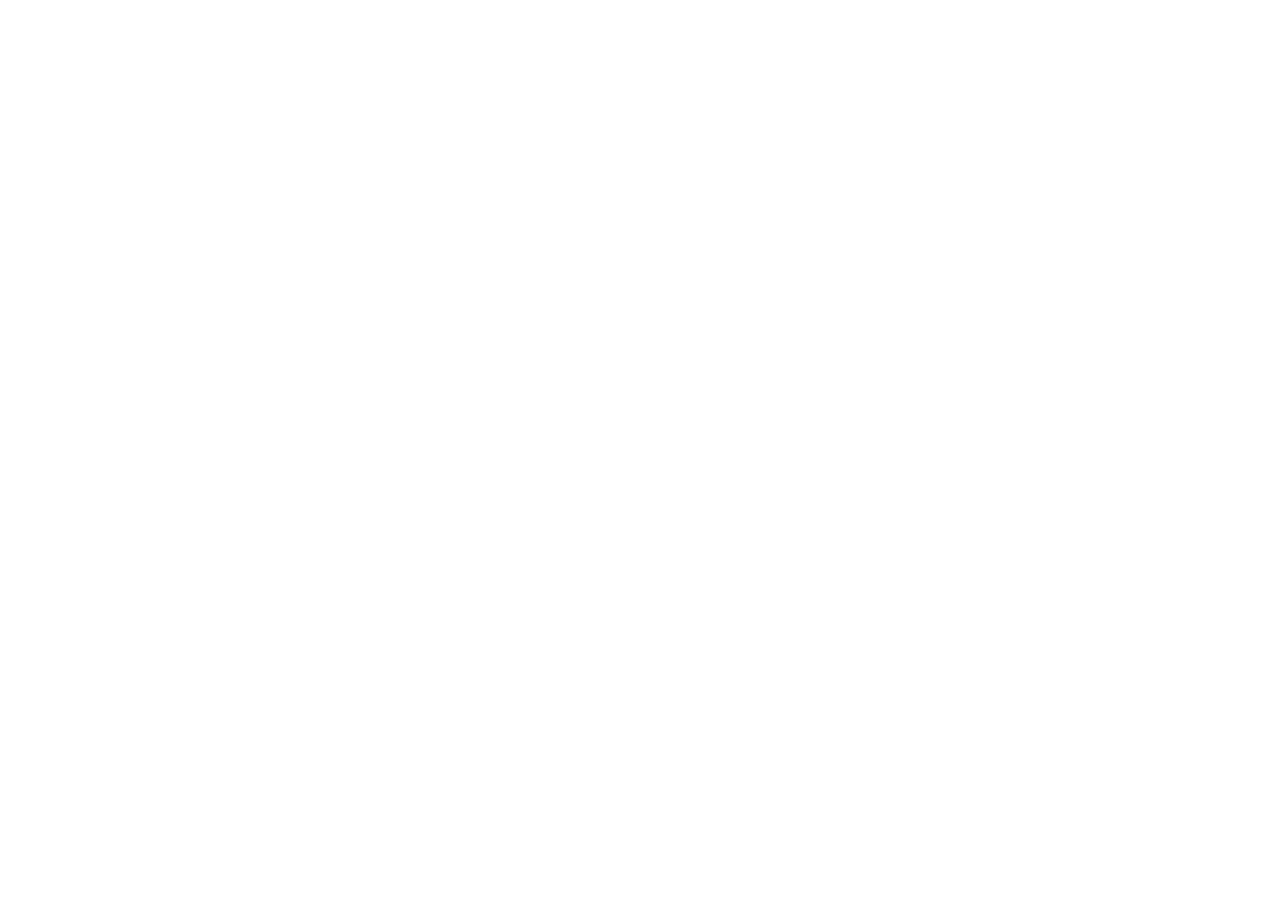
==== admin/index.html @ d8cb73a2 "Add files via upload" ====
<!doctype html>
<html lang="sr"><head><meta charset="utf-8"><meta name="viewport" content="width=device-width,initial-scale=1"><meta name="robots" content="noindex"><title>Admin | Top Montaža</title></head>
<body><script src="https://unpkg.com/@sveltia/cms/dist/sveltia-cms.js"></script></body></html>
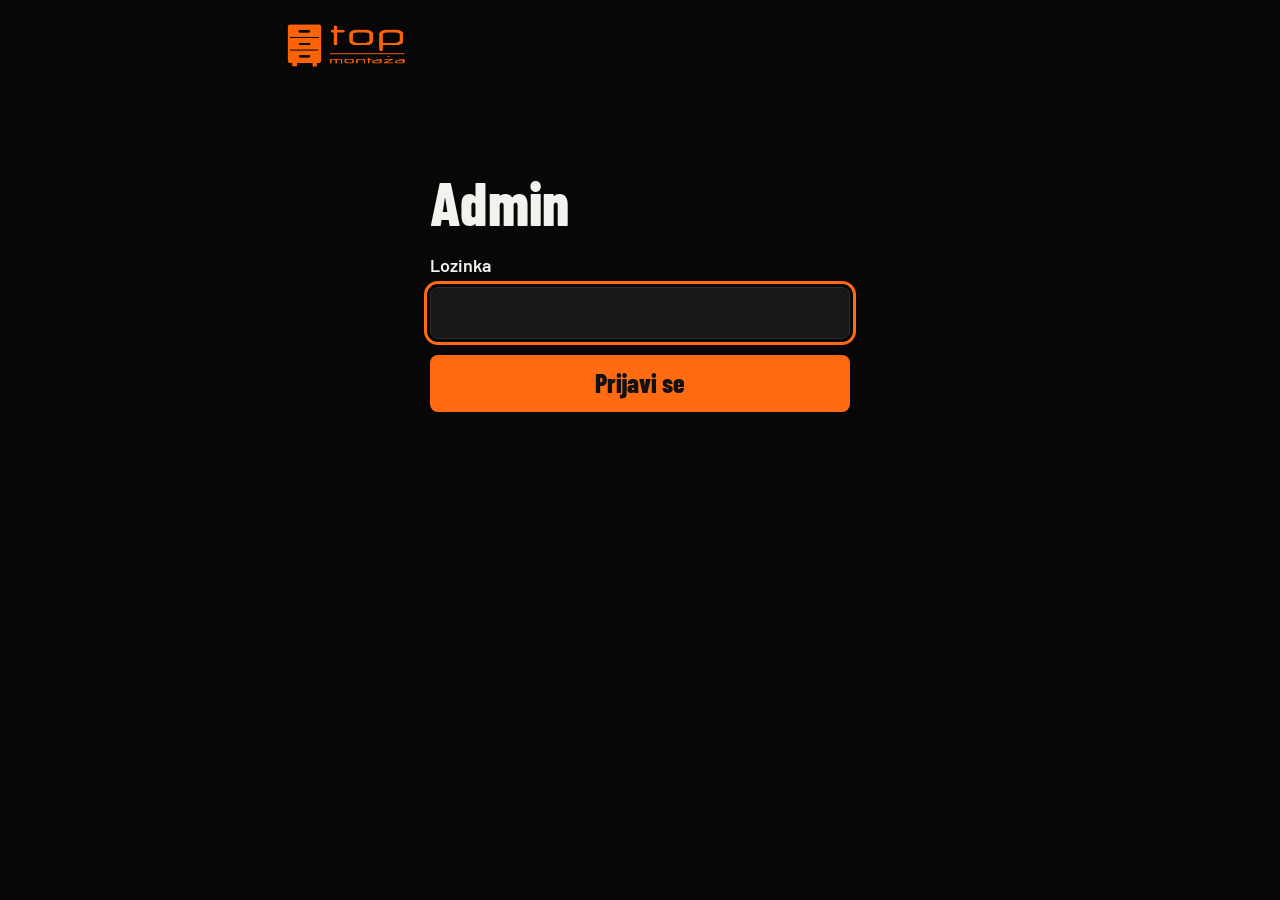
==== commit e96c7df4: "Razdvoji CSS/JS, novi hero, admin sa lozinkom, domen topmontaza.rs - index.html razdvojen na css/sty" ====
--- a/admin/index.html
+++ b/admin/index.html
@@ -1,3 +1,52 @@
-<!doctype html>
-<html lang="sr"><head><meta charset="utf-8"><meta name="viewport" content="width=device-width,initial-scale=1"><meta name="robots" content="noindex"><title>Admin | Top Montaža</title></head>
-<body><script src="https://unpkg.com/@sveltia/cms/dist/sveltia-cms.js"></script></body></html>
+<!DOCTYPE html>
+<html lang="sr-Latn">
+<head>
+<meta charset="utf-8">
+<meta name="viewport" content="width=device-width, initial-scale=1, viewport-fit=cover">
+<meta name="robots" content="noindex,nofollow">
+<title>Admin | Top Montaža</title>
+<meta name="theme-color" content="rgb(7, 7, 7)">
+<link rel="icon" href="/favicon.png" sizes="48x48">
+<link rel="preconnect" href="https://fonts.googleapis.com">
+<link rel="preconnect" href="https://fonts.gstatic.com" crossorigin>
+<link href="https://fonts.googleapis.com/css2?family=Barlow+Condensed:wght@600;700;800&family=Barlow:wght@400;500;600&display=swap" rel="stylesheet">
+<link rel="stylesheet" href="/admin/admin.css">
+</head>
+<body>
+<div class="wrap">
+  <header>
+    <a class="logo" href="/"><img src="/logo.png" width="572" height="253" alt="Top Montaža"></a>
+    <button id="logout" class="ghost" type="button" hidden>Odjavi se</button>
+  </header>
+
+  <form id="login" hidden>
+    <h1>Admin</h1>
+    <label for="password">Lozinka</label>
+    <input id="password" type="password" autocomplete="current-password" required>
+    <button class="primary" type="submit">Prijavi se</button>
+    <p class="msg" id="login-msg" role="alert"></p>
+  </form>
+
+  <main id="panel" hidden>
+    <h1>Slike radova</h1>
+    <div class="tabs" id="tabs" role="tablist"></div>
+
+    <label class="pick primary" for="files">Dodaj slike</label>
+    <input id="files" type="file" accept="image/*" multiple hidden>
+
+    <div id="queue-box" hidden>
+      <ul class="queue" id="queue"></ul>
+      <div class="row">
+        <button id="send" class="primary" type="button">Pošalji</button>
+        <button id="cancel" class="ghost" type="button">Odustani</button>
+      </div>
+    </div>
+    <p class="msg" id="msg" role="status"></p>
+
+    <h2 id="count"></h2>
+    <div class="grid" id="grid"></div>
+  </main>
+</div>
+<script src="/admin/admin.js" defer></script>
+</body>
+</html>
--- a/admin/admin.css
+++ b/admin/admin.css
@@ -0,0 +1,60 @@
+:root{
+  --bg:rgb(7, 7, 7); --panel:#181818; --line:#2a2a2a; --text:#f4f2ee; --muted:#b3aea6;
+  --accent:#ff6a13; --accent-ink:#111; --danger:#ff5a4d;
+  --display:"Barlow Condensed","Arial Narrow",Impact,sans-serif;
+  --body:"Barlow",system-ui,-apple-system,"Segoe UI",Arial,sans-serif;
+  box-sizing:border-box;
+  padding-top:env(safe-area-inset-top,0px);
+}
+*,*::before,*::after{box-sizing:inherit}
+[hidden]{display:none!important}
+body{margin:0;background:var(--bg);color:var(--text);font-family:var(--body);font-size:18px;line-height:1.5;padding-bottom:calc(40px + env(safe-area-inset-bottom,0px))}
+.wrap{max-width:760px;margin:0 auto;padding:0 18px}
+h1,h2{font-family:var(--display);line-height:1;margin:0;letter-spacing:.005em}
+h1{font-size:clamp(40px,9vw,60px);font-weight:800;margin-bottom:20px}
+h2{font-size:26px;font-weight:700;color:var(--muted);margin:30px 0 14px}
+:focus-visible{outline:3px solid var(--accent);outline-offset:3px}
+
+header{display:flex;align-items:center;justify-content:space-between;gap:16px;padding:14px 0 22px}
+.logo img{display:block;height:64px;width:auto;border-radius:6px}
+
+button,.pick{font:600 18px var(--body);border-radius:8px;padding:14px 18px;cursor:pointer;min-height:52px}
+button:disabled{opacity:.5;cursor:default}
+.primary{display:block;width:100%;text-align:center;background:var(--accent);color:var(--accent-ink);border:0;font-family:var(--display);font-weight:800;font-size:26px;line-height:1.1}
+.ghost{background:var(--panel);color:var(--text);border:1.5px solid var(--line)}
+.ghost:hover{border-color:var(--accent)}
+
+/* login */
+#login{max-width:420px;margin:8vh auto 0}
+label{display:block;font-weight:600;margin-bottom:8px}
+input[type=password],input[type=text]{width:100%;font:500 18px var(--body);color:var(--text);background:var(--panel);border:1.5px solid var(--line);border-radius:8px;padding:14px;min-height:52px}
+#login button{margin-top:16px}
+
+.msg{min-height:1.5em;margin:14px 0 0;color:var(--muted)}
+.msg.err{color:var(--danger)}
+.msg.ok{color:#6fd48a}
+
+/* kategorije */
+.tabs{display:flex;flex-wrap:wrap;gap:8px;margin-bottom:18px}
+.tabs button{font-size:16px;min-height:44px;color:var(--text);background:var(--panel);border:1.5px solid var(--line);border-radius:999px;padding:9px 16px}
+.tabs button[aria-selected=true]{background:var(--accent);border-color:var(--accent);color:var(--accent-ink)}
+
+/* slike koje čekaju slanje */
+.queue{list-style:none;margin:16px 0 0;padding:0;display:grid;gap:10px}
+.queue li{display:grid;grid-template-columns:72px 1fr;gap:12px;align-items:center;background:var(--panel);border:1.5px solid var(--line);border-radius:8px;padding:8px}
+.queue img{width:72px;height:72px;object-fit:cover;border-radius:6px;display:block}
+.queue input{min-height:44px;padding:10px}
+.queue small{display:block;color:var(--muted);font-size:14px;margin-top:4px}
+.queue li.done{border-color:#6fd48a}
+.queue li.fail{border-color:var(--danger)}
+.row{display:grid;grid-template-columns:2fr 1fr;gap:10px;margin-top:14px}
+
+/* postojeće slike */
+.grid{display:grid;grid-template-columns:repeat(auto-fill,minmax(140px,1fr));gap:10px}
+.grid figure{position:relative;margin:0;aspect-ratio:1;background:var(--panel);border-radius:8px;overflow:hidden;border:1.5px solid var(--line)}
+.grid img{width:100%;height:100%;object-fit:cover;display:block}
+.grid figure.pending::after{content:"Objavljuje se…";position:absolute;inset:0;display:grid;place-items:center;color:var(--muted);font-size:15px;text-align:center;padding:8px}
+.grid figure.pending img{visibility:hidden}
+.grid button{position:absolute;top:6px;right:6px;z-index:1;min-height:0;width:40px;height:40px;padding:0;border-radius:50%;border:0;background:rgba(7,7,7,.8);color:#fff;font-size:24px;line-height:1}
+.grid button:hover{background:var(--danger)}
+.empty{color:var(--muted);margin:0}
